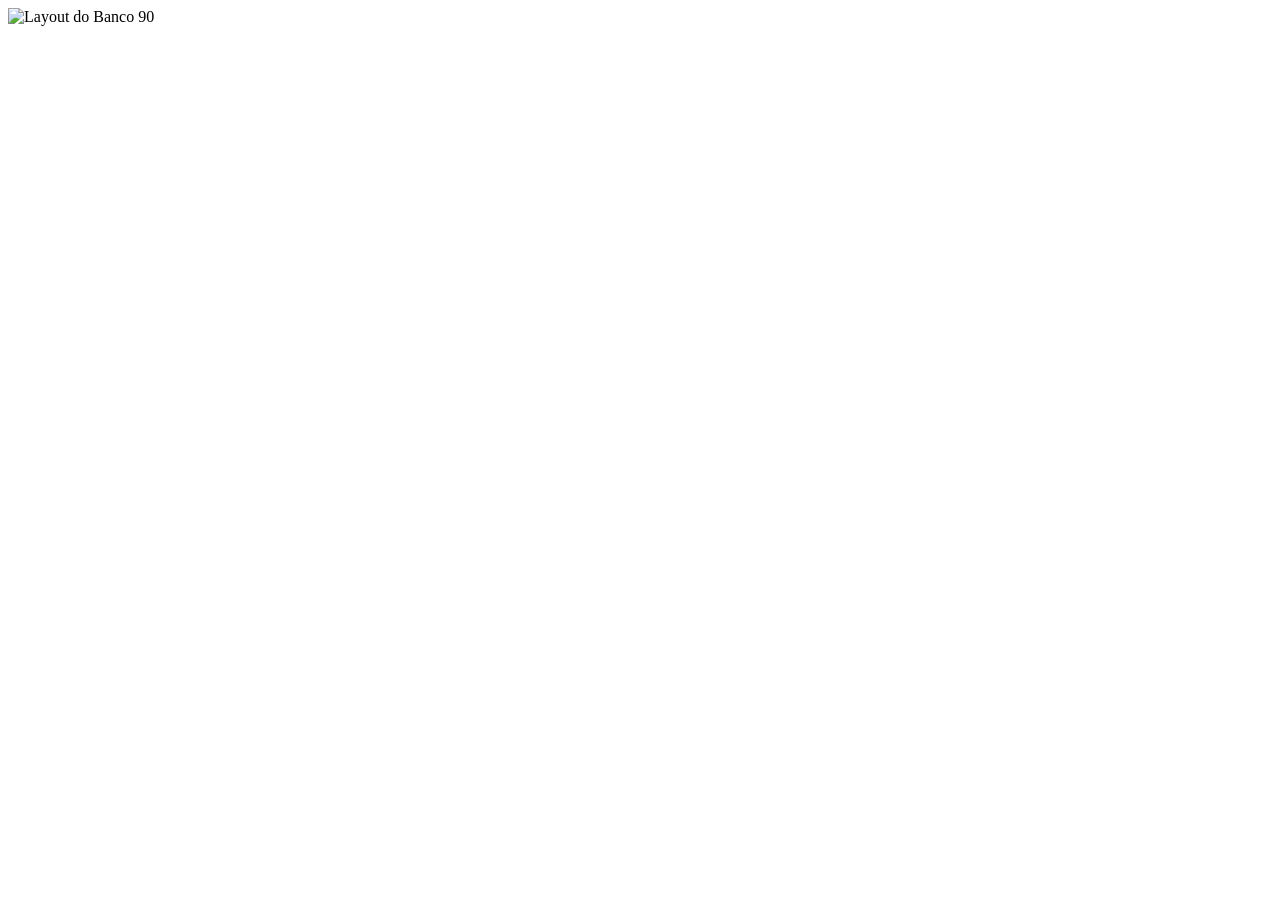
==== projeto/index.html @ 5532bd87 "projeto * REFAZER O PROJETO, POIS ALGO ESTÁ ERRADO*" ====
<!DOCTYPE html>
<html lang="pt-BR">
<head>
    <meta charset="UTF-8">
    <meta name="viewport" content="width=device-width, initial-scale=1.0">
    <title>Banco 90 - Prototipo</title>
    <link rel="stylesheet" href="style.css">
</head>
<body>

    <div class="site-container">
        <img src="images/layout.png" alt="Layout do Banco 90" class="imagem-fundo">

        <a href="outra-pagina.html" id="btn1" class="botao-link"></a>
        <a href="contato.html" id="btn2" class="botao-link"></a>
    </div>

</body>
</html>
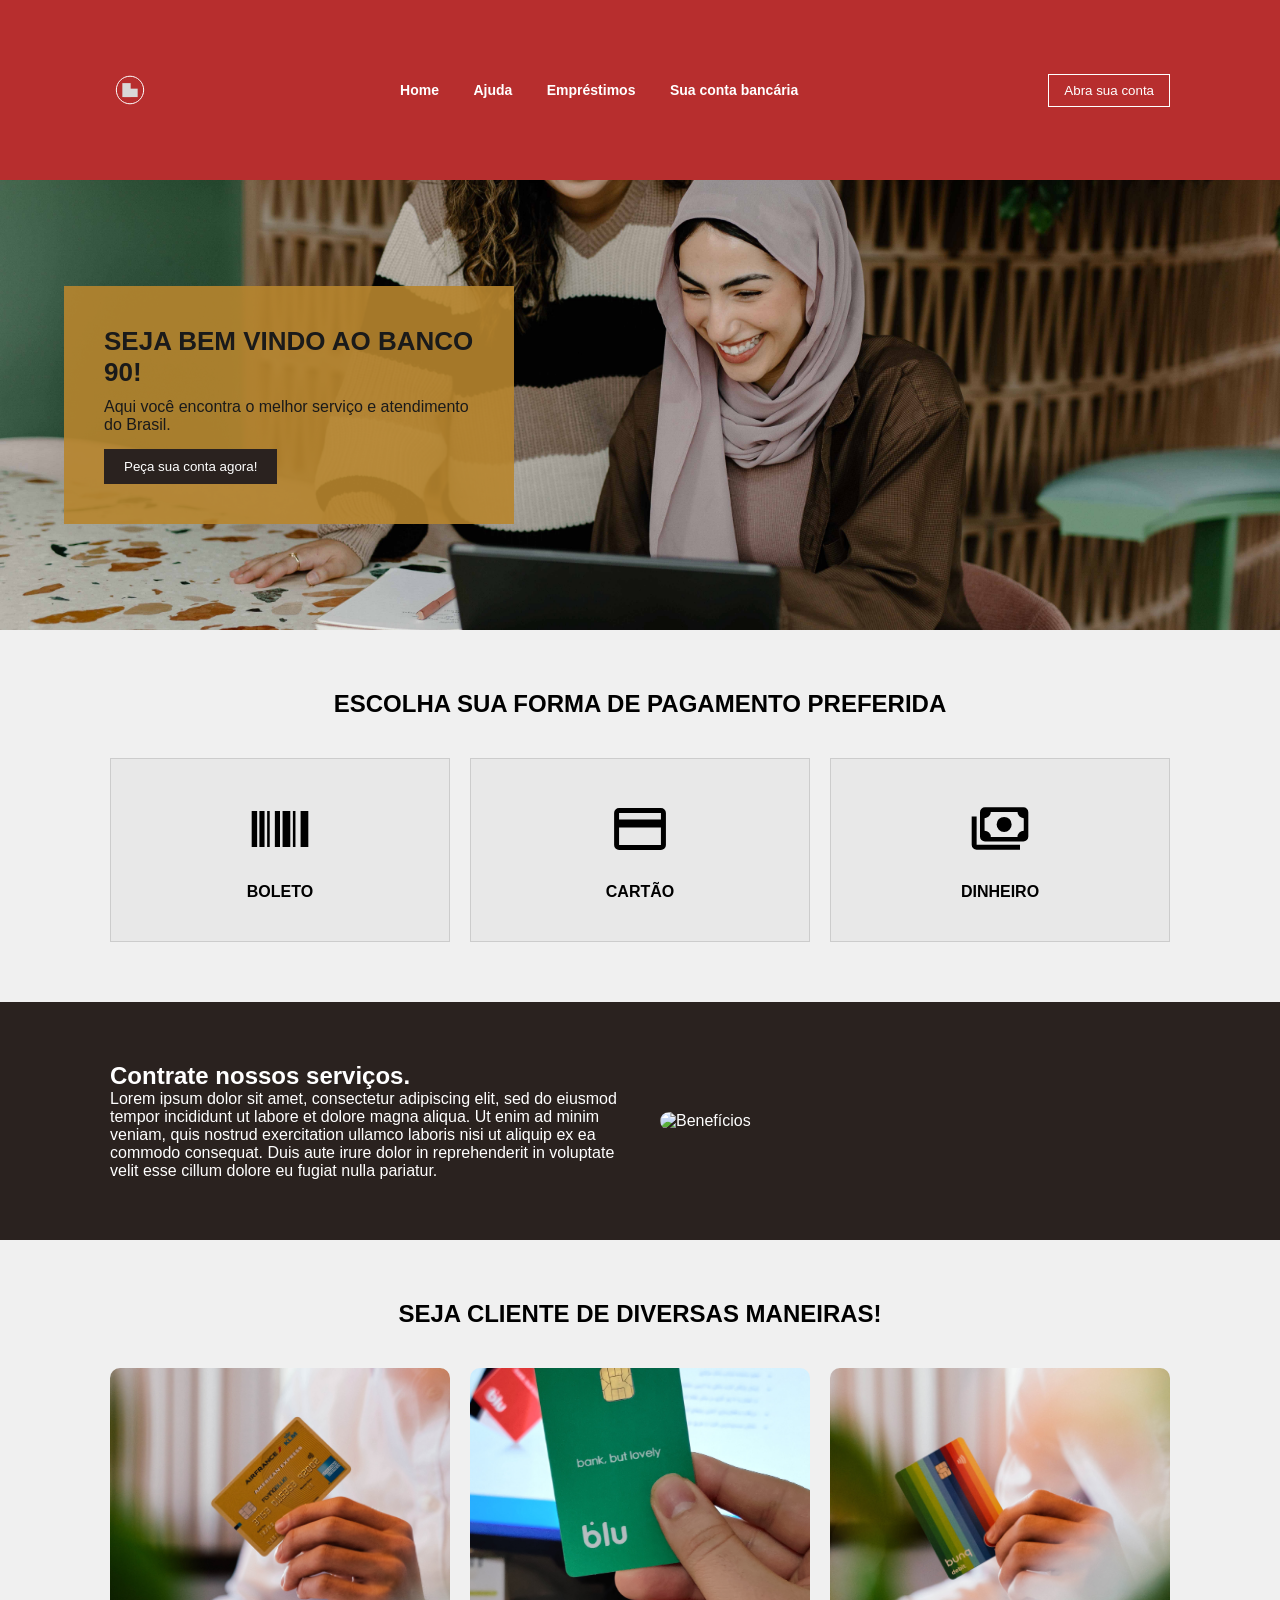
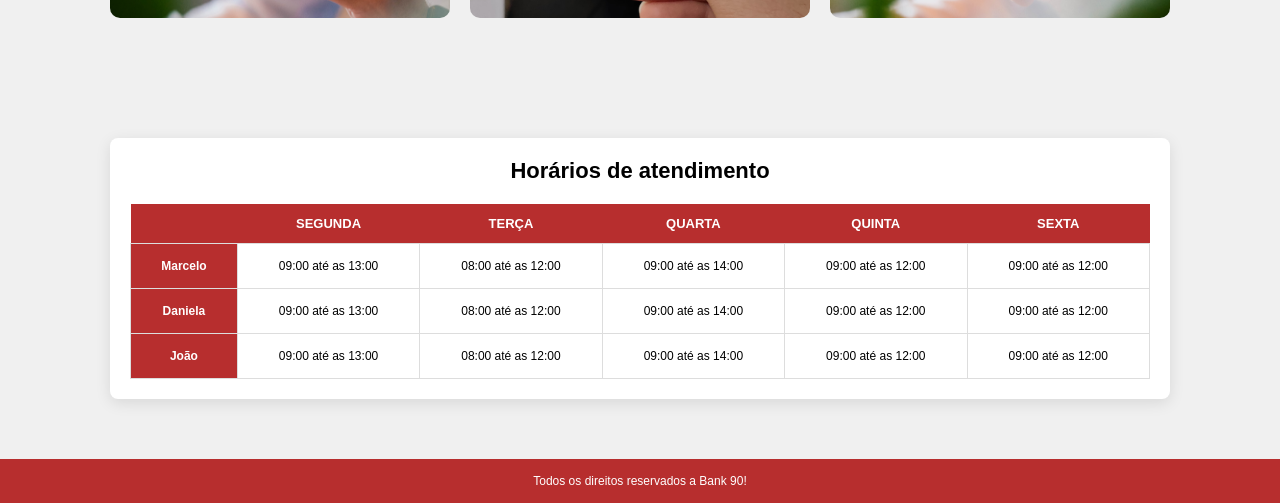
==== commit b0102ec4: "projeto" ====
--- a/projeto/index.html
+++ b/projeto/index.html
@@ -1,19 +1,120 @@
 <!DOCTYPE html>
-<html lang="pt-BR">
+<html lang="pt-br">
 <head>
     <meta charset="UTF-8">
     <meta name="viewport" content="width=device-width, initial-scale=1.0">
-    <title>Banco 90 - Prototipo</title>
-    <link rel="stylesheet" href="style.css">
+    <title>Banco 90</title>
+    <link rel="stylesheet" href="style/index.css">
 </head>
 <body>
 
-    <div class="site-container">
-        <img src="images/layout.png" alt="Layout do Banco 90" class="imagem-fundo">
+    <header>
+        <div class="container header-flex">
+            <img src="images/logoWhite.svg" alt="Logo Banco 90" class="logo">
+            <nav>
+                <a href="#">Home</a>
+                <a href="#">Ajuda</a>
+                <a href="#">Empréstimos</a>
+                <a href="#">Sua conta bancária</a>
+            </nav>
+            <button class="btn-outline">Abra sua conta</button>
+        </div>
+    </header>
 
-        <a href="outra-pagina.html" id="btn1" class="botao-link"></a>
-        <a href="contato.html" id="btn2" class="botao-link"></a>
-    </div>
+    <section class="hero" style="background-image: url('images/banner.jpg');">
+        <div class="hero-overlay">
+            <h1>SEJA BEM VINDO AO BANCO 90!</h1>
+            <p>Aqui você encontra o melhor serviço e atendimento do Brasil.</p>
+            <button class="btn-dark">Peça sua conta agora!</button>
+        </div>
+    </section>
+
+    <section class="container payments">
+        <h2>ESCOLHA SUA FORMA DE PAGAMENTO PREFERIDA</h2>
+        <div class="payment-grid">
+            <div class="payment-card">
+                <img src="images/codigoDeBarras.svg" alt="Boleto">
+                <p>BOLETO</p>
+            </div>
+            <div class="payment-card">
+                <img src="images/CartaoDeCredito.svg" alt="Cartão">
+                <p>CARTÃO</p>
+            </div>
+            <div class="payment-card">
+                <img src="images/Dinheiro.svg" alt="Dinheiro">
+                <p>DINHEIRO</p>
+            </div>
+        </div>
+    </section>
+
+    <section class="services-dark">
+        <div class="container services-flex">
+            <div class="services-text">
+                <h2>Contrate nossos serviços.</h2>
+                <p>Lorem ipsum dolor sit amet, consectetur adipiscing elit, sed do eiusmod tempor incididunt ut labore et dolore magna aliqua. Ut enim ad minim veniam, quis nostrud exercitation ullamco laboris nisi ut aliquip ex ea commodo consequat. Duis aute irure dolor in reprehenderit in voluptate velit esse cillum dolore eu fugiat nulla pariatur.</p>
+            </div>
+            <div class="services-img">
+                <img src="images/bannerBeneficios.jpg" alt="Benefícios">
+            </div>
+        </div>
+    </section>
+
+    <section class="container gallery">
+        <h2>SEJA CLIENTE DE DIVERSAS MANEIRAS!</h2>
+        <div class="gallery-grid">
+            <img src="images/cartaoUm.jpg" alt="Cartão 1">
+            <img src="images/cartaoDois.jpg" alt="Cartão 2">
+            <img src="images/cartaoTres.jpg" alt="Cartão 3">
+        </div>
+    </section>
+
+    <section class="container schedule">
+        <div class="table-card">
+            <h3>Horários de atendimento</h3>
+            <table>
+                <thead>
+                    <tr>
+                        <th></th>
+                        <th>SEGUNDA</th>
+                        <th>TERÇA</th>
+                        <th>QUARTA</th>
+                        <th>QUINTA</th>
+                        <th>SEXTA</th>
+                    </tr>
+                </thead>
+                <tbody>
+                    <tr>
+                        <td class="bg-red">Marcelo</td>
+                        <td>09:00 até as 13:00</td>
+                        <td>08:00 até as 12:00</td>
+                        <td>09:00 até as 14:00</td>
+                        <td>09:00 até as 12:00</td>
+                        <td>09:00 até as 12:00</td>
+                    </tr>
+                    <tr>
+                        <td class="bg-red">Daniela</td>
+                        <td>09:00 até as 13:00</td>
+                        <td>08:00 até as 12:00</td>
+                        <td>09:00 até as 14:00</td>
+                        <td>09:00 até as 12:00</td>
+                        <td>09:00 até as 12:00</td>
+                    </tr>
+                    <tr>
+                        <td class="bg-red">João</td>
+                        <td>09:00 até as 13:00</td>
+                        <td>08:00 até as 12:00</td>
+                        <td>09:00 até as 14:00</td>
+                        <td>09:00 até as 12:00</td>
+                        <td>09:00 até as 12:00</td>
+                    </tr>
+                </tbody>
+            </table>
+        </div>
+    </section>
+
+    <footer>
+        <p>Todos os direitos reservados a Bank 90!</p>
+    </footer>
 
 </body>
-</html>
+</html>
--- a/projeto/style/index.css
+++ b/projeto/style/index.css
@@ -0,0 +1,171 @@
+* {
+    margin: 0;
+    padding: 0;
+    box-sizing: border-box;
+    font-family: Arial, sans-serif;
+}
+
+body {
+    background-color: #f0f0f0;
+}
+
+.container {
+    max-width: 1100px;
+    margin: 0 auto;
+    padding: 60px 20px;
+}
+
+/* Header */
+header {
+    background-color: #b72e2e;
+    color: white;
+    padding: 10px 0;
+}
+
+.header-flex {
+    display: flex;
+    justify-content: space-between;
+    align-items: center;
+}
+
+.logo {
+    height: 40px;
+}
+
+nav a {
+    color: white;
+    text-decoration: none;
+    margin: 0 15px;
+    font-size: 14px;
+    font-weight: bold;
+}
+
+.btn-outline {
+    background: transparent;
+    border: 1px solid white;
+    color: white;
+    padding: 8px 15px;
+    cursor: pointer;
+}
+
+/* Hero */
+.hero {
+    height: 450px;
+    background-size: cover;
+    background-position: center;
+    display: flex;
+    align-items: center;
+}
+
+.hero-overlay {
+    background-color: rgba(183, 133, 46, 0.9);
+    padding: 40px;
+    margin-left: 5%;
+    max-width: 450px;
+    color: #1a1a1a;
+}
+
+.hero-overlay h1 { font-size: 26px; margin-bottom: 10px; }
+
+.btn-dark {
+    background: #2a221f;
+    color: white;
+    border: none;
+    padding: 10px 20px;
+    margin-top: 15px;
+    cursor: pointer;
+}
+
+/* Payments */
+.payments h2, .gallery h2 {
+    text-align: center;
+    margin-bottom: 40px;
+    font-weight: bold;
+}
+
+.payment-grid {
+    display: flex;
+    gap: 20px;
+}
+
+.payment-card {
+    flex: 1;
+    background: #e8e8e8;
+    border: 1px solid #ccc;
+    padding: 40px;
+    text-align: center;
+}
+
+.payment-card img { width: 60px; margin-bottom: 20px; }
+.payment-card p { font-weight: bold; }
+
+/* Services */
+.services-dark {
+    background-color: #2a221f;
+    color: white;
+}
+
+.services-flex {
+    display: flex;
+    align-items: center;
+    gap: 40px;
+}
+
+.services-text { flex: 1; }
+.services-img { flex: 1; }
+.services-img img { width: 100%; border-radius: 10px; }
+
+/* Gallery */
+.gallery-grid {
+    display: grid;
+    grid-template-columns: repeat(3, 1fr);
+    gap: 20px;
+}
+
+.gallery-grid img {
+    width: 100%;
+    height: 250px;
+    object-fit: cover;
+    border-radius: 10px;
+}
+
+/* Table */
+.table-card {
+    background: white;
+    padding: 20px;
+    border-radius: 8px;
+    box-shadow: 0 4px 15px rgba(0,0,0,0.1);
+}
+
+.table-card h3 { text-align: center; margin-bottom: 20px; font-size: 22px; }
+
+table { width: 100%; border-collapse: collapse; }
+
+th {
+    background-color: #b72e2e;
+    color: white;
+    padding: 12px;
+    font-size: 13px;
+}
+
+td {
+    border: 1px solid #ddd;
+    padding: 15px;
+    text-align: center;
+    font-size: 12px;
+}
+
+.bg-red {
+    background-color: #b72e2e;
+    color: white;
+    font-weight: bold;
+}
+
+/* Footer */
+footer {
+    background-color: #b72e2e;
+    color: white;
+    text-align: center;
+    padding: 15px;
+    font-size: 12px;
+}
